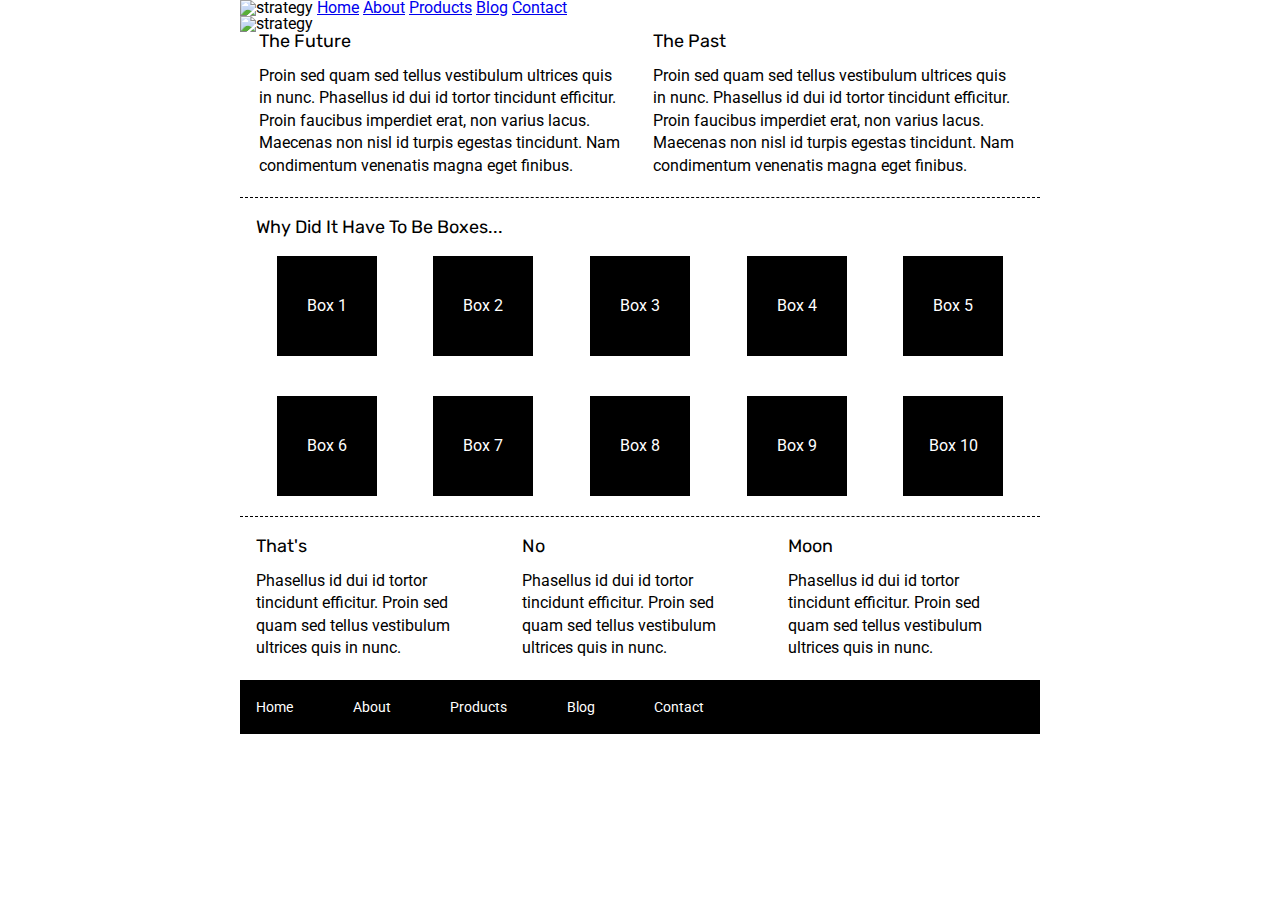
==== index.html @ 868cf4ed "commit1" ====
<!doctype html>

<html lang="en">

<head>
    <meta charset="utf-8">

    <title>Sprint Challenge - Home</title>

    <link href="https://fonts.googleapis.com/css?family=Roboto|Rubik" rel="stylesheet">
    <link rel="stylesheet" href="css/index.css">

</head>

<body>
    <div class="container">

        <header>
            <nav>
                <img src=img/lambda-black.png " alt="strategy ">
                <a href="index.html ">Home</a>
                <a href="about.html ">About</a>
                <a href="# ">Products</a>
                <a href="# ">Blog</a>
                <a href="# ">Contact</a>
            </nav>
        </header>

        <div>
            <img src=img/jumbo.jpg " alt="strategy">
    </div>

    <section class="top-content ">
        <div class="text-container ">
            <h2>The Future</h2>
            <p>Proin sed quam sed tellus vestibulum ultrices quis in nunc. Phasellus id dui id tortor tincidunt efficitur. Proin faucibus imperdiet erat, non varius lacus. Maecenas non nisl id turpis egestas tincidunt. Nam condimentum venenatis magna eget
                finibus.
            </p>
        </div>
        <div class="text-container ">
            <h2>The Past</h2>
            <p>Proin sed quam sed tellus vestibulum ultrices quis in nunc. Phasellus id dui id tortor tincidunt efficitur. Proin faucibus imperdiet erat, non varius lacus. Maecenas non nisl id turpis egestas tincidunt. Nam condimentum venenatis magna eget
                finibus.
            </p>
        </div>
    </section>

    <section class="middle-content ">

        <h2>Why Did It Have To Be Boxes...</h2>

        <div class="boxes ">
            <div class="box ">Box 1</div>
            <div class="box ">Box 2</div>
            <div class="box ">Box 3</div>
            <div class="box ">Box 4</div>
            <div class="box ">Box 5</div>
            <div class="box ">Box 6</div>
            <div class="box ">Box 7</div>
            <div class="box ">Box 8</div>
            <div class="box ">Box 9</div>
            <div class="box ">Box 10</div>
        </div>

    </section>

    <section class="bottom-content ">

        <div class="text-container ">
            <h2>That's</h2>
            <p>Phasellus id dui id tortor tincidunt efficitur. Proin sed quam sed tellus vestibulum ultrices quis in nunc.</p>
        </div>
        <div class="text-container ">
            <h2>No</h2>
            <p>Phasellus id dui id tortor tincidunt efficitur. Proin sed quam sed tellus vestibulum ultrices quis in nunc.</p>
        </div>
        <div class="text-container ">
            <h2>Moon</h2>
            <p>Phasellus id dui id tortor tincidunt efficitur. Proin sed quam sed tellus vestibulum ultrices quis in nunc.</p>
        </div>

    </section>

    <footer>
        <nav>
            <a href="index.html ">Home</a>
            <a href="about.html ">About</a>
            <a href="# ">Products</a>
            <a href="# ">Blog</a>
            <a href="# ">Contact</a>
        </nav>
    </footer>
    </div>
    <!-- container -->
</body>

</html>
---- css/index.css ----
/* http://meyerweb.com/eric/tools/css/reset/ 
v2.0 | 20110126
License: none (public domain)
*/

html,
body,
div,
span,
applet,
object,
iframe,
h1,
h2,
h3,
h4,
h5,
h6,
p,
blockquote,
pre,
a,
abbr,
acronym,
address,
big,
cite,
code,
del,
dfn,
em,
img,
ins,
kbd,
q,
s,
samp,
small,
strike,
strong,
sub,
sup,
tt,
var,
b,
u,
i,
center,
dl,
dt,
dd,
ol,
ul,
li,
fieldset,
form,
label,
legend,
table,
caption,
tbody,
tfoot,
thead,
tr,
th,
td,
article,
aside,
canvas,
details,
embed,
figure,
figcaption,
footer,
header,
hgroup,
menu,
nav,
output,
ruby,
section,
summary,
time,
mark,
audio,
video {
    margin: 0;
    padding: 0;
    border: 0;
    font-size: 100%;
    font: inherit;
    vertical-align: baseline;
}


/* HTML5 display-role reset for older browsers */

article,
aside,
details,
figcaption,
figure,
footer,
header,
hgroup,
menu,
nav,
section {
    display: block;
}

body {
    line-height: 1;
}

ol,
ul {
    list-style: none;
}

blockquote,
q {
    quotes: none;
}

blockquote:before,
blockquote:after,
q:before,
q:after {
    content: '';
    content: none;
}

table {
    border-collapse: collapse;
    border-spacing: 0;
}

* {
    box-sizing: border-box;
}

html,
body {
    height: 100%;
    font-family: 'Roboto', sans-serif;
}

h1,
h2,
h3,
h4,
h5 {
    font-size: 18px;
    margin-bottom: 15px;
    font-family: 'Rubik', sans-serif;
}

p {
    line-height: 1.4;
}

.container {
    width: 800px;
    margin: 0 auto;
}

.top-content {
    display: flex;
    flex-wrap: wrap;
    justify-content: space-evenly;
    margin-bottom: 20px;
    border-bottom: 1px dashed black;
}

.top-content .text-container {
    width: 48%;
    padding: 0 1%;
    padding-bottom: 20px;
}

.middle-content {
    margin-bottom: 20px;
    border-bottom: 1px dashed black;
}

.middle-content h2 {
    padding: 0 2%;
    margin-bottom: 0;
}

.middle-content .boxes {
    display: flex;
    flex-wrap: wrap;
    justify-content: space-evenly;
}

.middle-content .boxes .box {
    width: 12.5%;
    height: 100px;
    background: black;
    margin: 20px 2.5%;
    color: white;
    display: flex;
    align-items: center;
    justify-content: center;
}

.bottom-content {
    display: flex;
    margin: 0 2% 20px;
    justify-content: space-around;
}

.bottom-content .text-container {
    padding-right: 4%;
}

.bottom-content .text-container:last-child {
    padding-right: 0;
}

footer {
    width: 100%;
    background: black;
}

footer nav {
    width: 60%;
    display: flex;
    justify-content: space-between;
    align-items: center;
    padding: 20px 2%;
    font-size: 14px;
}

footer nav a {
    color: white;
    text-decoration: none;
}
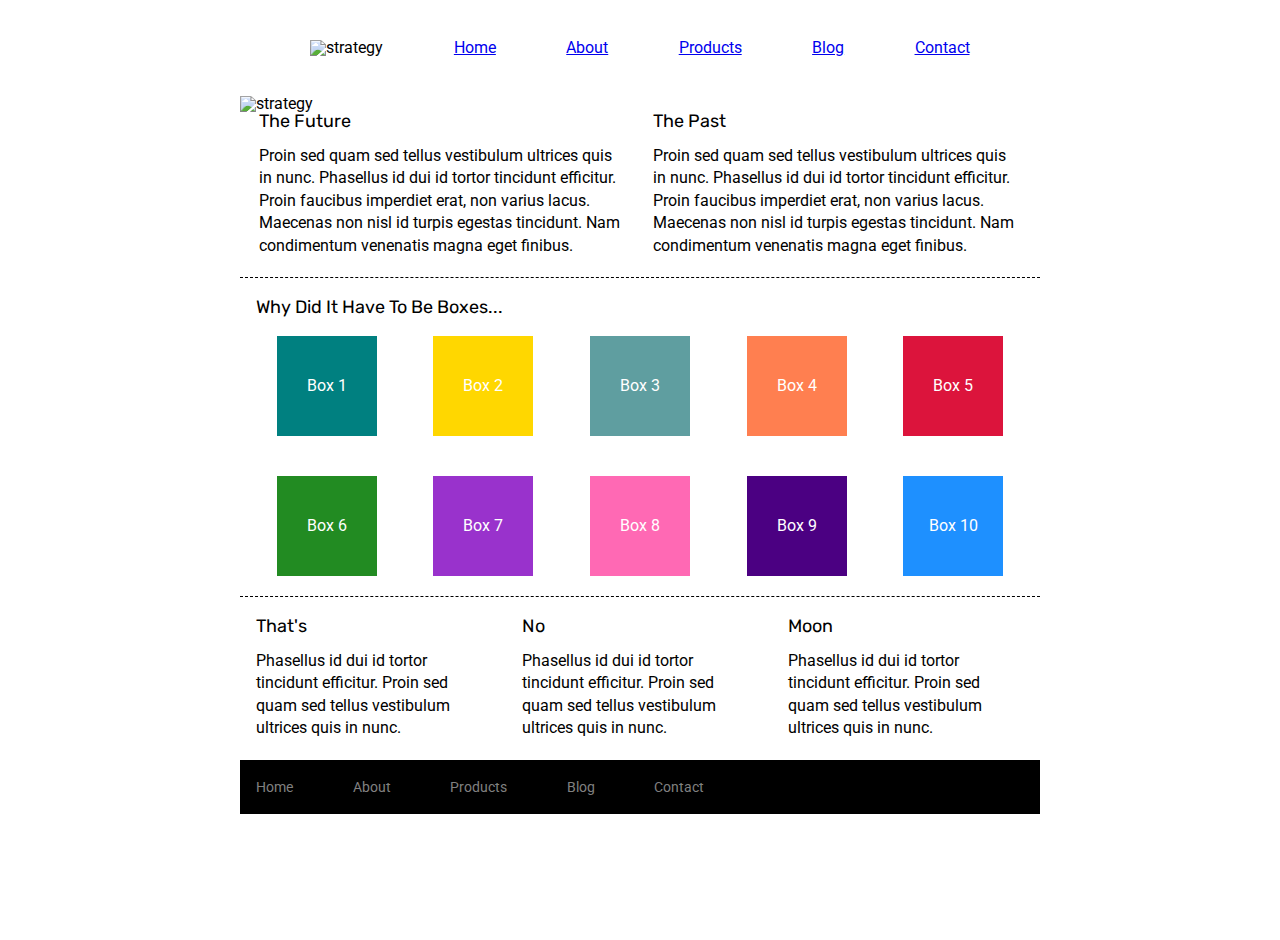
==== commit 1aadcc24: "commit2" ====
--- a/index.html
+++ b/index.html
@@ -50,16 +50,16 @@
         <h2>Why Did It Have To Be Boxes...</h2>
 
         <div class="boxes ">
-            <div class="box ">Box 1</div>
-            <div class="box ">Box 2</div>
-            <div class="box ">Box 3</div>
-            <div class="box ">Box 4</div>
-            <div class="box ">Box 5</div>
-            <div class="box ">Box 6</div>
-            <div class="box ">Box 7</div>
-            <div class="box ">Box 8</div>
-            <div class="box ">Box 9</div>
-            <div class="box ">Box 10</div>
+            <div class="box1">Box 1</div>
+            <div class="box2">Box 2</div>
+            <div class="box3">Box 3</div>
+            <div class="box4">Box 4</div>
+            <div class="box5">Box 5</div>
+            <div class="box6">Box 6</div>
+            <div class="box7">Box 7</div>
+            <div class="box8">Box 8</div>
+            <div class="box9">Box 9</div>
+            <div class="box10">Box 10</div>
         </div>
 
     </section>
--- a/css/index.css
+++ b/css/index.css
@@ -165,6 +165,18 @@
     margin: 0 auto;
 }
 
+header {
+    margin-top: 5%;
+    margin-bottom: 5%;
+}
+
+nav {
+    display: flex;
+    flex-wrap: wrap;
+    justify-content: space-evenly;
+    text-decoration: none;
+}
+
 .top-content {
     display: flex;
     flex-wrap: wrap;
@@ -195,10 +207,109 @@
     justify-content: space-evenly;
 }
 
-.middle-content .boxes .box {
-    width: 12.5%;
-    height: 100px;
-    background: black;
+.middle-content .boxes .box1 {
+    width: 12.5%;
+    height: 100px;
+    background: teal;
+    margin: 20px 2.5%;
+    color: white;
+    display: flex;
+    align-items: center;
+    justify-content: center;
+}
+
+.middle-content .boxes .box2 {
+    width: 12.5%;
+    height: 100px;
+    background: gold;
+    margin: 20px 2.5%;
+    color: white;
+    display: flex;
+    align-items: center;
+    justify-content: center;
+}
+
+.middle-content .boxes .box3 {
+    width: 12.5%;
+    height: 100px;
+    background: cadetblue;
+    margin: 20px 2.5%;
+    color: white;
+    display: flex;
+    align-items: center;
+    justify-content: center;
+}
+
+.middle-content .boxes .box4 {
+    width: 12.5%;
+    height: 100px;
+    background: coral;
+    margin: 20px 2.5%;
+    color: white;
+    display: flex;
+    align-items: center;
+    justify-content: center;
+}
+
+.middle-content .boxes .box5 {
+    width: 12.5%;
+    height: 100px;
+    background: crimson;
+    margin: 20px 2.5%;
+    color: white;
+    display: flex;
+    align-items: center;
+    justify-content: center;
+}
+
+.middle-content .boxes .box6 {
+    width: 12.5%;
+    height: 100px;
+    background: forestgreen;
+    margin: 20px 2.5%;
+    color: white;
+    display: flex;
+    align-items: center;
+    justify-content: center;
+}
+
+.middle-content .boxes .box7 {
+    width: 12.5%;
+    height: 100px;
+    background: darkorchid;
+    margin: 20px 2.5%;
+    color: white;
+    display: flex;
+    align-items: center;
+    justify-content: center;
+}
+
+.middle-content .boxes .box8 {
+    width: 12.5%;
+    height: 100px;
+    background: hotpink;
+    margin: 20px 2.5%;
+    color: white;
+    display: flex;
+    align-items: center;
+    justify-content: center;
+}
+
+.middle-content .boxes .box9 {
+    width: 12.5%;
+    height: 100px;
+    background: indigo;
+    margin: 20px 2.5%;
+    color: white;
+    display: flex;
+    align-items: center;
+    justify-content: center;
+}
+
+.middle-content .boxes .box10 {
+    width: 12.5%;
+    height: 100px;
+    background: dodgerblue;
     margin: 20px 2.5%;
     color: white;
     display: flex;
@@ -235,6 +346,6 @@
 }
 
 footer nav a {
-    color: white;
+    color: gray;
     text-decoration: none;
 }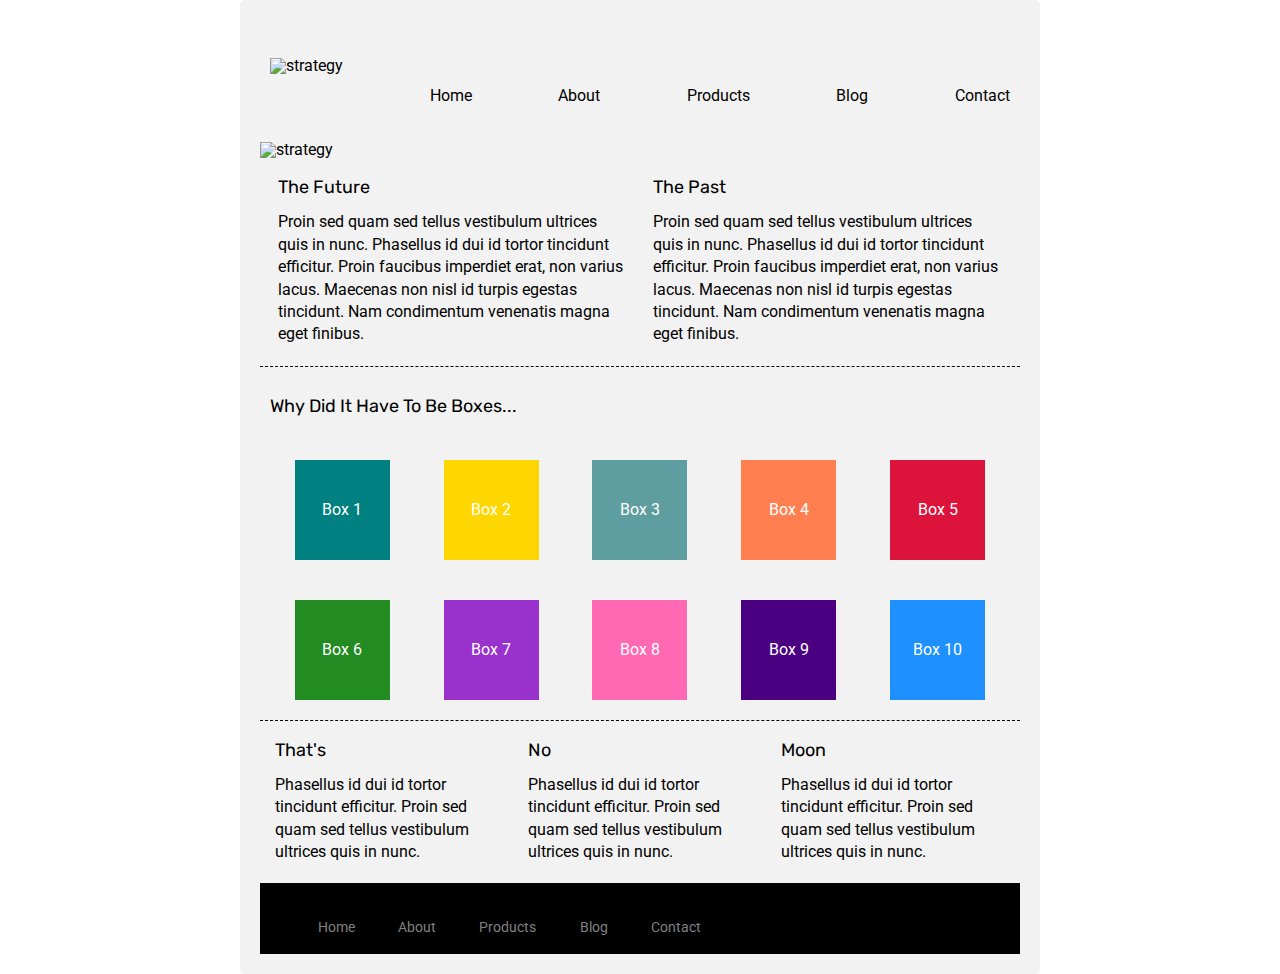
==== commit 232766b8: "commity" ====
--- a/index.html
+++ b/index.html
@@ -22,7 +22,7 @@
                 <a href="about.html ">About</a>
                 <a href="# ">Products</a>
                 <a href="# ">Blog</a>
-                <a href="# ">Contact</a>
+                <a href="contact.html ">Contact</a>
             </nav>
         </header>
 
@@ -87,7 +87,7 @@
             <a href="about.html ">About</a>
             <a href="# ">Products</a>
             <a href="# ">Blog</a>
-            <a href="# ">Contact</a>
+            <a href="contact.html">Contact</a>
         </nav>
     </footer>
     </div>
--- a/css/index.css
+++ b/css/index.css
@@ -177,6 +177,13 @@
     text-decoration: none;
 }
 
+a {
+    text-decoration: none;
+    color: black;
+    margin-top: 4%;
+    margin-left: 10%;
+}
+
 .top-content {
     display: flex;
     flex-wrap: wrap;
@@ -188,7 +195,47 @@
 .top-content .text-container {
     width: 48%;
     padding: 0 1%;
+    padding-top: 20px;
     padding-bottom: 20px;
+}
+
+hr {
+    border-bottom: 1px dashed black;
+}
+
+.topabout {
+    margin: 20px;
+}
+
+.mainabout {
+    display: flex;
+    flex-wrap: wrap;
+}
+
+.sectionbox {
+    width: 45%;
+    margin: 20px;
+    font-weight: 500;
+    border-bottom: 1px dashed black;
+}
+
+.mainabout .sectionboxes .sectionbox .img {
+    margin: 20px 0;
+}
+
+.mainabout h3 {
+    font-weight: 500;
+    margin-top: 15px;
+}
+
+.sectionbox a {
+    margin: 20px 10px 20px 0;
+    border-radius: 10px;
+    border: 1.5px solid black;
+    display: inline-block;
+    font-weight: bold;
+    padding: 10px 20px;
+    font-size: 15px;
 }
 
 .middle-content {
@@ -197,8 +244,8 @@
 }
 
 .middle-content h2 {
-    padding: 0 2%;
-    margin-bottom: 0;
+    padding: 10px;
+    margin-top: 10px;
 }
 
 .middle-content .boxes {
@@ -329,6 +376,10 @@
 
 .bottom-content .text-container:last-child {
     padding-right: 0;
+}
+
+.bottompg {
+    margin: 20px;
 }
 
 footer {
@@ -348,4 +399,58 @@
 footer nav a {
     color: gray;
     text-decoration: none;
+}
+
+
+/*contact stretch*/
+
+
+/* Style inputs with type="text", select elements and textareas */
+
+input[type=text],
+select,
+textarea {
+    width: 100%;
+    /* Full width */
+    padding: 12px;
+    /* Some padding */
+    border: 1px solid #ccc;
+    /* Gray border */
+    border-radius: 4px;
+    /* Rounded borders */
+    box-sizing: border-box;
+    /* Make sure that padding and width stays in place */
+    margin-top: 6px;
+    /* Add a top margin */
+    margin-bottom: 16px;
+    /* Bottom margin */
+    resize: vertical/* Allow the user to vertically resize the textarea (not horizontally) */
+}
+
+
+/* Style the submit button with a specific background color etc */
+
+input[type=submit] {
+    background-color: crimson;
+    color: white;
+    padding: 12px 20px;
+    border: none;
+    border-radius: 4px;
+    cursor: pointer;
+}
+
+
+/* When moving the mouse over the submit button, add a darker green color */
+
+input[type=submit]:hover {
+    background-color: #45a049;
+}
+
+
+/* Add a background color and some padding around the form */
+
+.container {
+    border-radius: 5px;
+    background-color: #f2f2f2;
+    padding: 20px;
 }